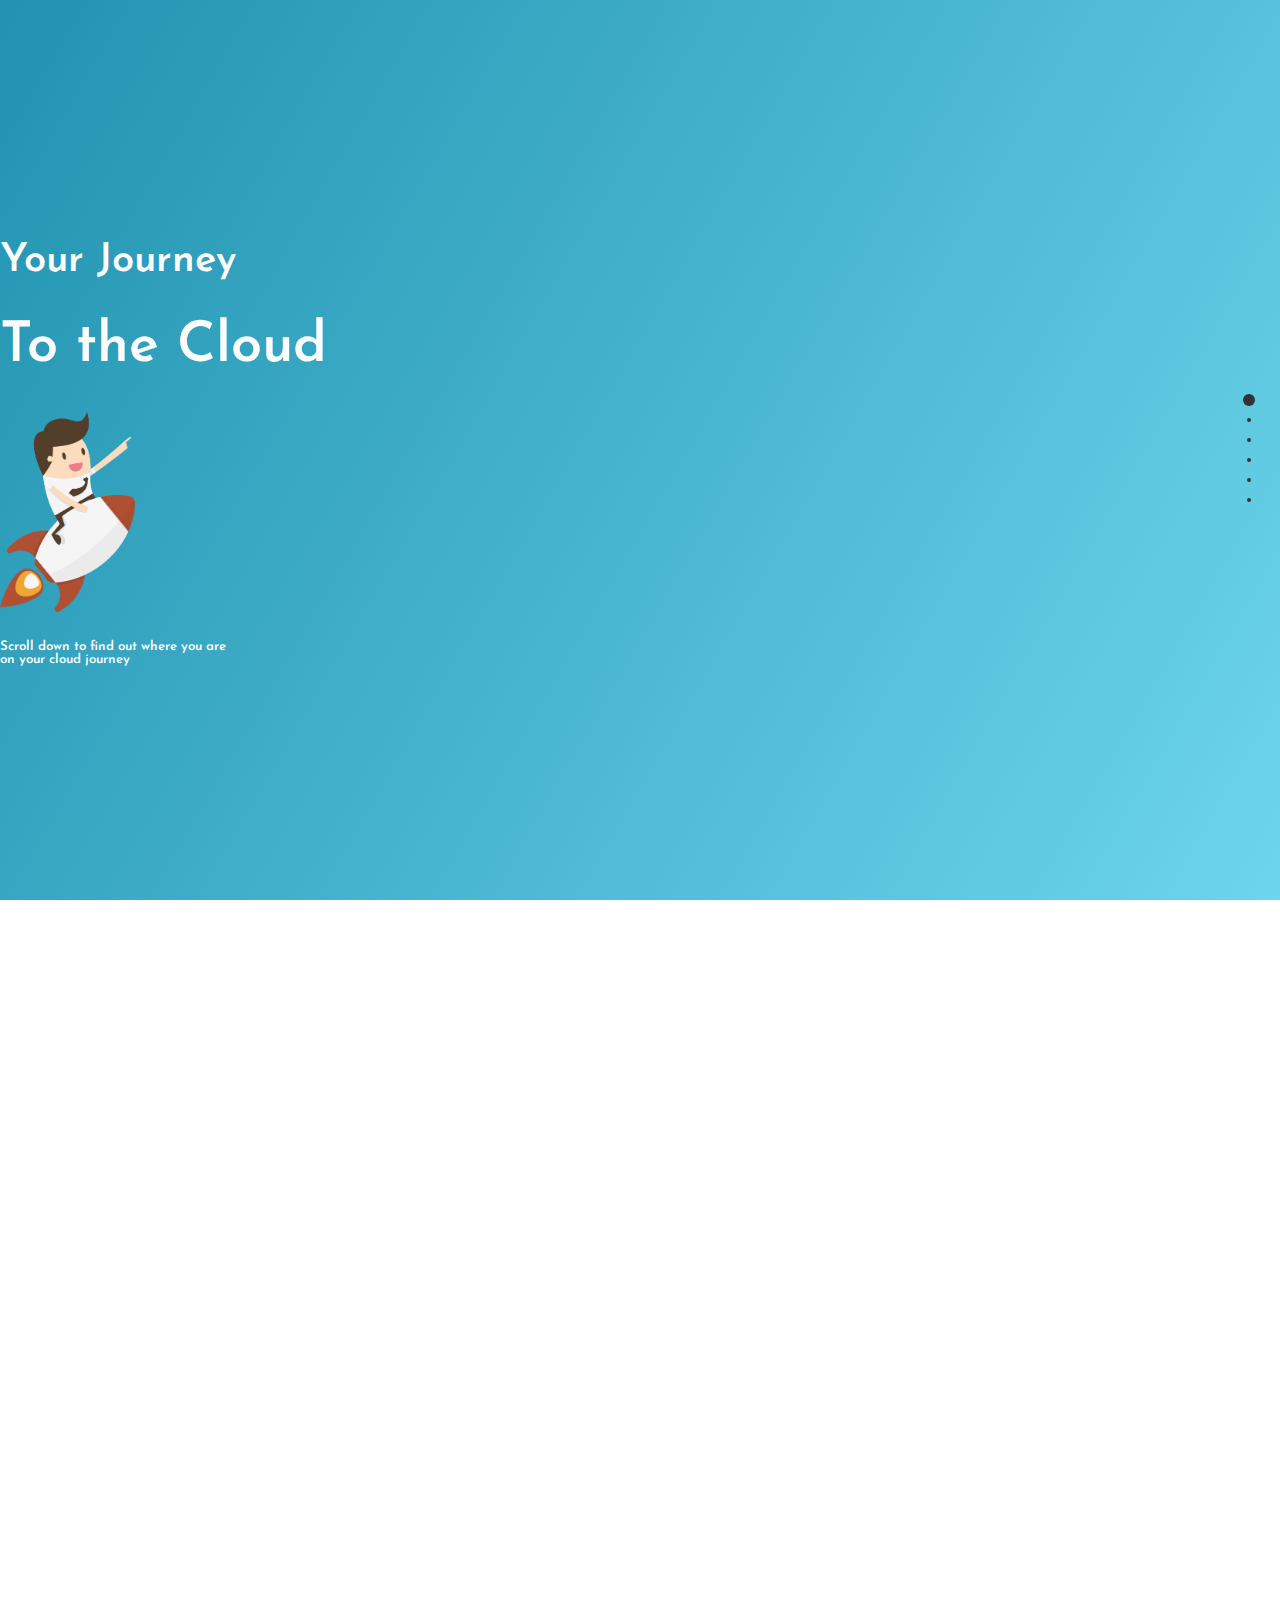
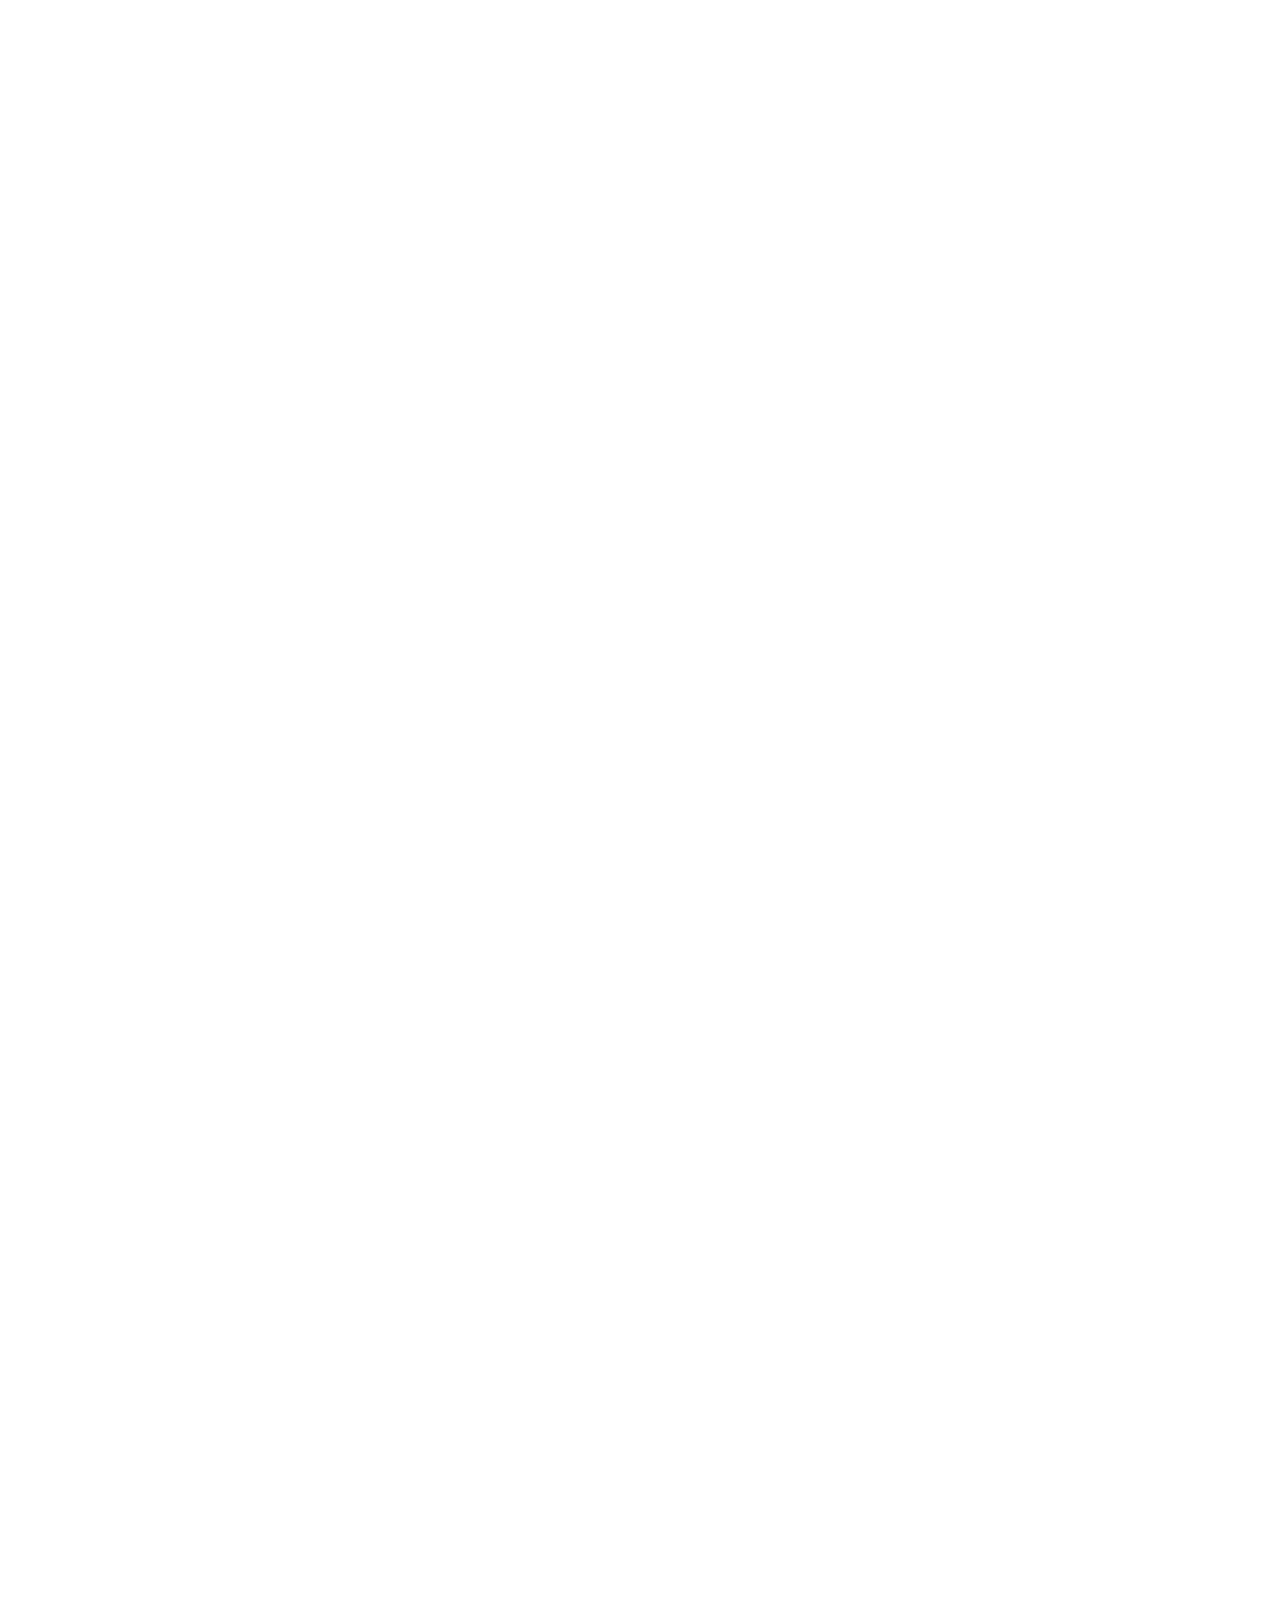
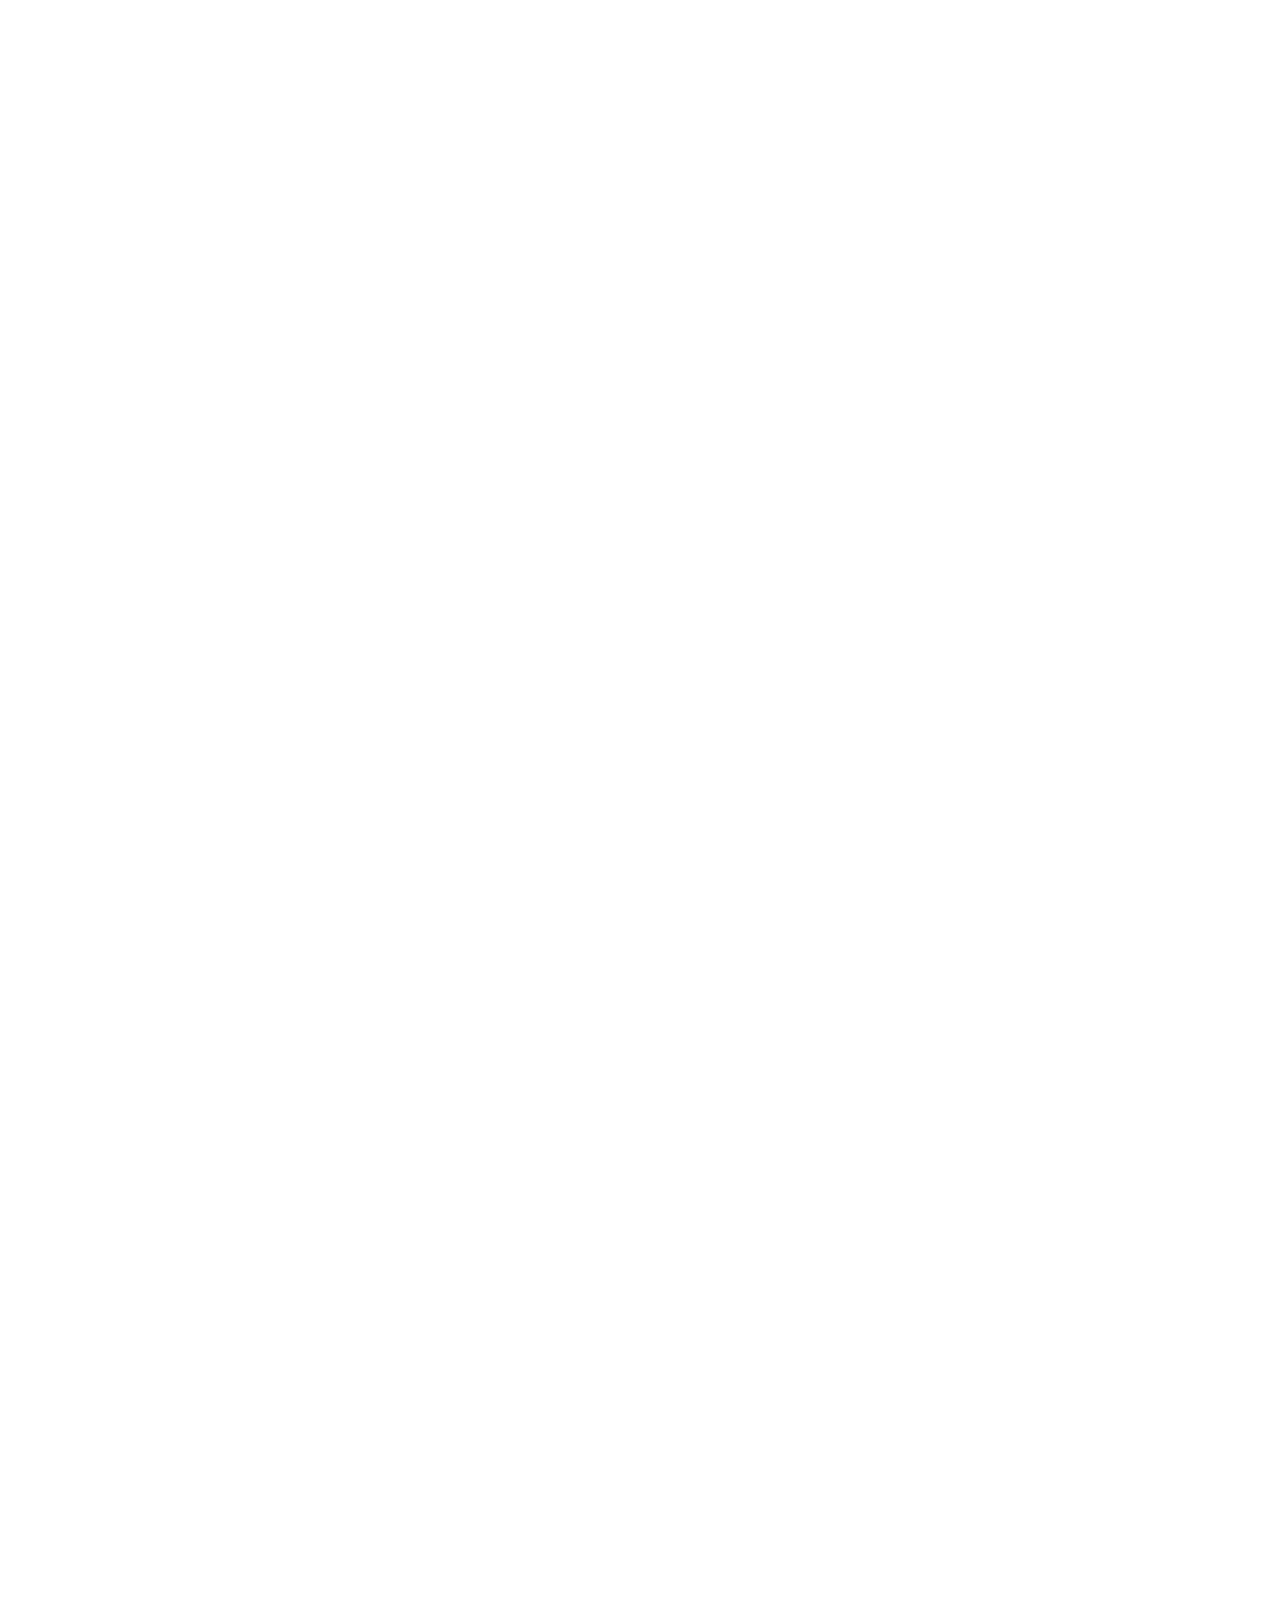
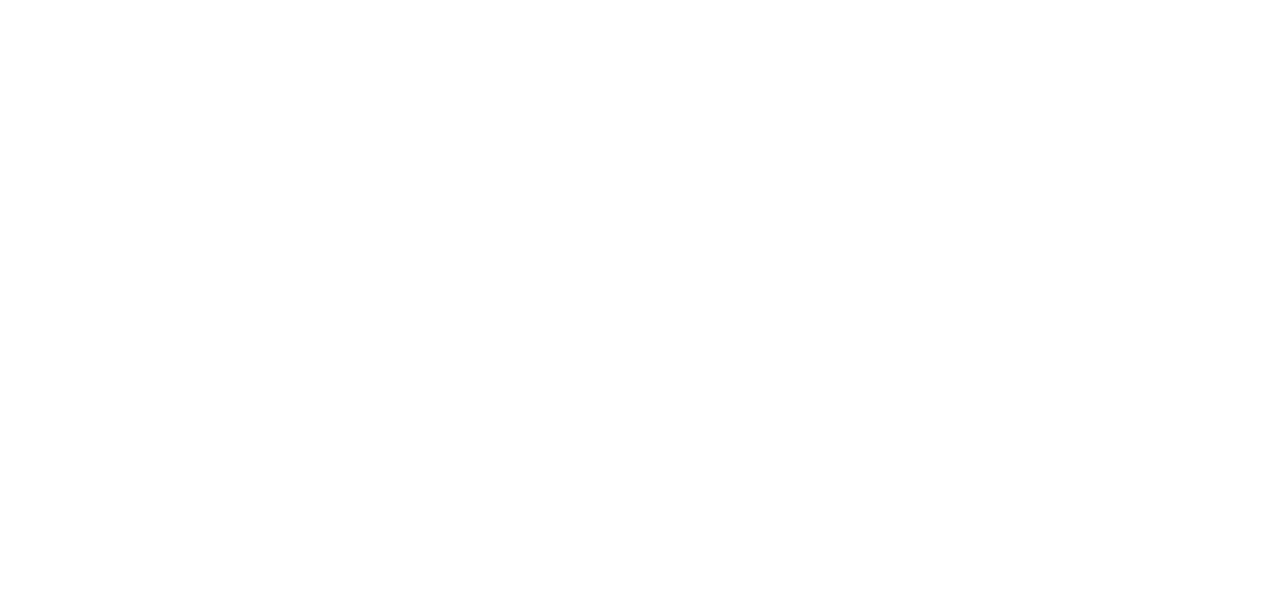
==== fullpagescrolldemo.html @ 7164c284 "create full page scroll demo" ====
<!DOCTYPE html>
<html lang="en">
<head>
    <meta charset="utf-8">
    <meta http-equiv="X-UA-Compatible" content="IE=edge">
    <meta name="viewport"
          content="width=device-width,
          initial-scale=1,
          maximum-scale=1,
          user-scalable=no">
    <meta name="description" content="ElasticParsley">
    <meta name="author" content="Phil Reynolds">
    <meta name="theme-color" content="#84fab0">
    <link rel="icon" type="image/png" href="favicon-16x16.png" sizes="16x16"/>
    <link rel="icon" type="image/png" href="favicon-32x32.png" sizes="32x32"/>
    <link rel="icon" type="image/png" href="favicon-96x96.png" sizes="96x96"/>

    <title>Full Page Scroll Demo</title>

    <!--  Bootstrap CSS -->
    <link rel="stylesheet" href="https://stackpath.bootstrapcdn.com/bootstrap/4.1.3/css/bootstrap.min.css"
          integrity="sha384-MCw98/SFnGE8fJT3GXwEOngsV7Zt27NXFoaoApmYm81iuXoPkFOJwJ8ERdknLPMO" crossorigin="anonymous">
    <!--  Font Awesome -->
    <link rel="stylesheet" href="https://use.fontawesome.com/releases/v5.2.0/css/all.css"
          integrity="sha384-hWVjflwFxL6sNzntih27bfxkr27PmbbK/iSvJ+a4+0owXq79v+lsFkW54bOGbiDQ" crossorigin="anonymous">

    <!-- Font Family-->
    <link href="https://fonts.googleapis.com/css?family=Josefin+Sans:400,700|Krub:400,700|" rel="stylesheet">

    <!-- StyleSheet -->
    <link rel="stylesheet" type="text/css" href="fullpagescrolldemo.css" />

    <!-- Full Page Scrolling -->
    <link rel="stylesheet" type="text/css" href="fullpage.css" />
    <script type="text/javascript" src="fullpage.js"></script>
</head>
<body>
<div id="fullpage">
    <div class="section background-bluegrad">
        <div class="text-center">
            <h2>Your Journey</h2>
            <h1>To the Cloud</h1>
            <img src="images/man-on-rocket.png" height="200px">
            <h5 class="text-uppercase">Scroll down to find out where you are<br />on your cloud journey</h5>
            <br />
            <br />
            <a href="#isItForUs"><i class="fas fa-angle-down fa-9x"></i></a>
        </div>
    </div>
    <div class="section background-orange">
        <div class="row text-center">
            <div class="col-md-6">Image Here</div>
            <div class="col-md-6">
                <h1>The Cloud...</h1>
                <h2>is it for us?</h2>
                <br />
                <br />
                <h4>How can Mobilise help?</h4>
                <br />
                <p>We can write you a Cloud Strategy and help you understand how Cloud Adoption can help your business.</p>
                <br />
                <h4><button type="button" class="btn btn-info btn-lg">Let's Get Started</button></h4>
            </div>
        </div>
    </div>
    <div class="section background-tomato">
        <div class="text-center">
            <div class="row text-center">
                <div class="col-md-6">Image Here</div>
                <div class="col-md-6">
                    <h1>We want to get into The Cloud</h1>
                    <h2>but we're a bit nervous</h2>
                    <br />
                    <br />
                    <h4>How can Mobilise help?</h4>
                    <br />
                    <p>We can seamlessly migrate your existing servers and data to the Cloud and integrate them with any legacy applications and services. We can help you run these services which are migrated.</p>
                    <br />
                    <h4><button type="button" class="btn btn-info btn-lg">Let's Get Started</button></h4>
                </div>
            </div>
        </div>
    </div>
    <div class="section background-black">
        <div class="text-center">
            <div class="row text-center">
                <div class="col-md-6">Image Here</div>
                <div class="col-md-6">
                    <h1>We're Already in The Cloud...</h1>
                    <h2>(sort of)​</h2>
                    <br />
                    <br />
                    <h4>How can Mobilise help?</h4>
                    <br />
                    <p>We will review what you've put in place and advise on best practice and security.  We can convert your infrastructure to code, and help you run those services 24/7.</p>
                    <br />
                    <h4><button type="button" class="btn btn-info btn-lg">Let's Get Started</button></h4>
                </div>
            </div>
        </div>
    </div>
    <div class="section background-purple">
        <div class="text-center">
            <div class="row text-center">
                <div class="col-md-6">Image Here</div>
                <div class="col-md-6">
                    <h1>We love The Cloud</h1>
                    <h2>and want to get into containers.</h2>
                    <br />
                    <br />
                    <h4>How can Mobilise help?</h4>
                    <br />
                    <p>We can take exisitng applications and convert them so they run in containers. We can then use Kubernetes to orchestrate container deployments and integrate container deployment with Ci/CD pipeline tooling. We can help you run this 24/7.</p>
                    <br />
                    <h4><button type="button" class="btn btn-info btn-lg">Let's Get Started</button></h4>
                </div>
            </div>
        </div>
    </div>
    <div class="section background-cyan">
        <div class="text-center">
            <div class="row text-center">
                <div class="col-md-6">Image Here</div>
                <div class="col-md-6">
                    <h1>The Cloud is Fantastic</h1>
                    <h2>let's go SERVERLESS!</h2>
                    <br />
                    <br />
                    <h4>How can Mobilise help?</h4>
                    <br />
                    <p>Let's redesign your applications so they use cloud-based functions so your code runs on demand without worrying about pesky servers! We can integrate deployments with CI/CD Pipeline Tooling. We can help you run this 24/7.</p>
                    <br />
                    <h4><button type="button" class="btn btn-info btn-lg">Let's Get Started</button></h4>
                </div>
            </div>
        </div>
    </div>
</div>

<script>
    //initialise fullpage scroll
    new fullpage('#fullpage', {
        //options here
        licenseKey: 'OPEN-SOURCE-GPLV3-LICENSE',
        //Navigation
        menu: '#menu',
        lockAnchors: false,
        anchors:['yourJourney', 'isItForUs', 'nervous', 'sortOf', 'containers', 'serverless'],
        navigation: true,
        navigationPosition: 'right',
        navigationTooltips: ['Your Journey', 'Is it for us?', 'We\'re Nervous', 'Sort Of There', 'We Want Containers', 'let\'s Go Serverless'],
        showActiveTooltip: false,
        slidesNavigation: false,
        slidesNavPosition: 'bottom',

        //Scrolling
        css3: true,
        scrollingSpeed: 700,
        autoScrolling: true,
        fitToSection: true,
        fitToSectionDelay: 1000,
        scrollBar: false,
        easing: 'easeInOutCubic',
        easingcss3: 'ease',
        loopBottom: false,
        loopTop: false,
        loopHorizontal: true,
        continuousVertical: false,
        continuousHorizontal: false,
        scrollHorizontally: false,
        interlockedSlides: false,
        dragAndMove: false,
        offsetSections: false,
        resetSliders: false,
        fadingEffect: false,
        normalScrollElements: '#element1, .element2',
        scrollOverflow: false,
        scrollOverflowReset: false,
        scrollOverflowOptions: null,
        touchSensitivity: 15,
        normalScrollElementTouchThreshold: 5,
        bigSectionsDestination: null,

        //Accessibility
        keyboardScrolling: true,
        animateAnchor: true,
        recordHistory: true,

        //Design
        controlArrows: true,
        verticalCentered: true,
        paddingTop: '3em',
        paddingBottom: '10px',
        fixedElements: '#header, .footer',
        responsiveWidth: 0,
        responsiveHeight: 0,
        responsiveSlides: false,
        parallax: false,
        parallaxOptions: {type: 'reveal', percentage: 62, property: 'translate'},

        //Custom selectors
        sectionSelector: '.section',
        slideSelector: '.slide',

        lazyLoading: true,

        //events
        onLeave: function(origin, destination, direction){},
        afterLoad: function(origin, destination, direction){},
        afterRender: function(){},
        afterResize: function(width, height){},
        afterResponsive: function(isResponsive){},
        afterSlideLoad: function(section, origin, destination, direction){},
        onSlideLeave: function(section, origin, destination, direction){}
    });

    //methods
    fullpage_api.setAllowScrolling(true);
</script>
</body>
---- fullpagescrolldemo.css ----
h1, h2, h3, h4, h5 {
    font-family: 'Josefin Sans', sans-serif;
    font-weight: 600;
}
h1 {
    font-size: 3.5rem;
}
h2 {
    font-size: 2.5rem;
}
h4 {
    font-size: 2rem;
}
body {
    font-family: 'Krub', sans-serif;
}

/*Define Background Colours*/
/*also colours for fonts*/
.background-bluegrad{
    background-color: #2193b0;
    background-image: -moz-linear-gradient(120deg, #2193b0 0%, #6dd5ed 100%);
    background-image: -webkit-linear-gradient(120deg, #2193b0 0%, #6dd5ed 100%);
    background-image: -ms-linear-gradient(120deg, #2193b0 0%, #6dd5ed 100%);
    background-image: linear-gradient(120deg, #2193b0 0%, #6dd5ed 100%);
    color: white;
}
.background-bluegrad a i{
    color: white;
}
.background-black{
    background-color: black;
    color: white;
}

.background-tomato{
    background-color: tomato;
    color: white;
}
.background-orange{
    background-color: orange;
    color: white;
}
.background-purple{
    background-color: rebeccapurple;
    color: white;
}
.background-cyan{
    background-color: darkcyan;
    color: white;
}

/*Padding around columns*/
.row{
    padding: 2.5rem;
}
---- fullpage.css ----
/*!
     * fullPage 3.0.3
     * https://github.com/alvarotrigo/fullPage.js
     *
     * @license GPLv3 for open source use only
     * or Fullpage Commercial License for commercial use
     * http://alvarotrigo.com/fullPage/pricing/
     *
     * Copyright (C) 2018 http://alvarotrigo.com/fullPage - A project by Alvaro Trigo
     */
html.fp-enabled,
.fp-enabled body {
    margin: 0;
    padding: 0;
    overflow:hidden;

    /*Avoid flicker on slides transitions for mobile phones #336 */
    -webkit-tap-highlight-color: rgba(0,0,0,0);
}
.fp-section {
    position: relative;
    -webkit-box-sizing: border-box; /* Safari<=5 Android<=3 */
    -moz-box-sizing: border-box; /* <=28 */
    box-sizing: border-box;
}
.fp-slide {
    float: left;
}
.fp-slide, .fp-slidesContainer {
    height: 100%;
    display: block;
}
.fp-slides {
    z-index:1;
    height: 100%;
    overflow: hidden;
    position: relative;
    -webkit-transition: all 0.3s ease-out; /* Safari<=6 Android<=4.3 */
    transition: all 0.3s ease-out;
}
.fp-section.fp-table, .fp-slide.fp-table {
    display: table;
    table-layout:fixed;
    width: 100%;
}
.fp-tableCell {
    display: table-cell;
    vertical-align: middle;
    width: 100%;
    height: 100%;
}
.fp-slidesContainer {
    float: left;
    position: relative;
}
.fp-controlArrow {
    -webkit-user-select: none; /* webkit (safari, chrome) browsers */
    -moz-user-select: none; /* mozilla browsers */
    -khtml-user-select: none; /* webkit (konqueror) browsers */
    -ms-user-select: none; /* IE10+ */
    position: absolute;
    z-index: 4;
    top: 50%;
    cursor: pointer;
    width: 0;
    height: 0;
    border-style: solid;
    margin-top: -38px;
    -webkit-transform: translate3d(0,0,0);
    -ms-transform: translate3d(0,0,0);
    transform: translate3d(0,0,0);
}
.fp-controlArrow.fp-prev {
    left: 15px;
    width: 0;
    border-width: 38.5px 34px 38.5px 0;
    border-color: transparent #fff transparent transparent;
}
.fp-controlArrow.fp-next {
    right: 15px;
    border-width: 38.5px 0 38.5px 34px;
    border-color: transparent transparent transparent #fff;
}
.fp-scrollable {
    overflow: hidden;
    position: relative;
}
.fp-scroller{
    overflow: hidden;
}
.iScrollIndicator{
    border: 0 !important;
}
.fp-notransition {
    -webkit-transition: none !important;
    transition: none !important;
}
#fp-nav {
    position: fixed;
    z-index: 100;
    margin-top: -32px;
    top: 50%;
    opacity: 1;
    -webkit-transform: translate3d(0,0,0);
}
#fp-nav.fp-right {
    right: 17px;
}
#fp-nav.fp-left {
    left: 17px;
}
.fp-slidesNav{
    position: absolute;
    z-index: 4;
    opacity: 1;
    -webkit-transform: translate3d(0,0,0);
    -ms-transform: translate3d(0,0,0);
    transform: translate3d(0,0,0);
    left: 0 !important;
    right: 0;
    margin: 0 auto !important;
}
.fp-slidesNav.fp-bottom {
    bottom: 17px;
}
.fp-slidesNav.fp-top {
    top: 17px;
}
#fp-nav ul,
.fp-slidesNav ul {
    margin: 0;
    padding: 0;
}
#fp-nav ul li,
.fp-slidesNav ul li {
    display: block;
    width: 14px;
    height: 13px;
    margin: 7px;
    position:relative;
}
.fp-slidesNav ul li {
    display: inline-block;
}
#fp-nav ul li a,
.fp-slidesNav ul li a {
    display: block;
    position: relative;
    z-index: 1;
    width: 100%;
    height: 100%;
    cursor: pointer;
    text-decoration: none;
}
#fp-nav ul li a.active span,
.fp-slidesNav ul li a.active span,
#fp-nav ul li:hover a.active span,
.fp-slidesNav ul li:hover a.active span{
    height: 12px;
    width: 12px;
    margin: -6px 0 0 -6px;
    border-radius: 100%;
}
#fp-nav ul li a span,
.fp-slidesNav ul li a span {
    border-radius: 50%;
    position: absolute;
    z-index: 1;
    height: 4px;
    width: 4px;
    border: 0;
    background: #333;
    left: 50%;
    top: 50%;
    margin: -2px 0 0 -2px;
    -webkit-transition: all 0.1s ease-in-out;
    -moz-transition: all 0.1s ease-in-out;
    -o-transition: all 0.1s ease-in-out;
    transition: all 0.1s ease-in-out;
}
#fp-nav ul li:hover a span,
.fp-slidesNav ul li:hover a span{
    width: 10px;
    height: 10px;
    margin: -5px 0px 0px -5px;
}
#fp-nav ul li .fp-tooltip {
    position: absolute;
    top: -2px;
    color: #fff;
    font-size: 14px;
    font-family: arial, helvetica, sans-serif;
    white-space: nowrap;
    max-width: 220px;
    overflow: hidden;
    display: block;
    opacity: 0;
    width: 0;
    cursor: pointer;
}
#fp-nav ul li:hover .fp-tooltip,
#fp-nav.fp-show-active a.active + .fp-tooltip {
    -webkit-transition: opacity 0.2s ease-in;
    transition: opacity 0.2s ease-in;
    width: auto;
    opacity: 1;
}
#fp-nav ul li .fp-tooltip.fp-right {
    right: 20px;
}
#fp-nav ul li .fp-tooltip.fp-left {
    left: 20px;
}
.fp-auto-height.fp-section,
.fp-auto-height .fp-slide,
.fp-auto-height .fp-tableCell{
    height: auto !important;
}

.fp-responsive .fp-auto-height-responsive.fp-section,
.fp-responsive .fp-auto-height-responsive .fp-slide,
.fp-responsive .fp-auto-height-responsive .fp-tableCell {
    height: auto !important;
}

/*Only display content to screen readers*/
.fp-sr-only{
    position: absolute;
    width: 1px;
    height: 1px;
    padding: 0;
    overflow: hidden;
    clip: rect(0, 0, 0, 0);
    white-space: nowrap;
    border: 0;
}
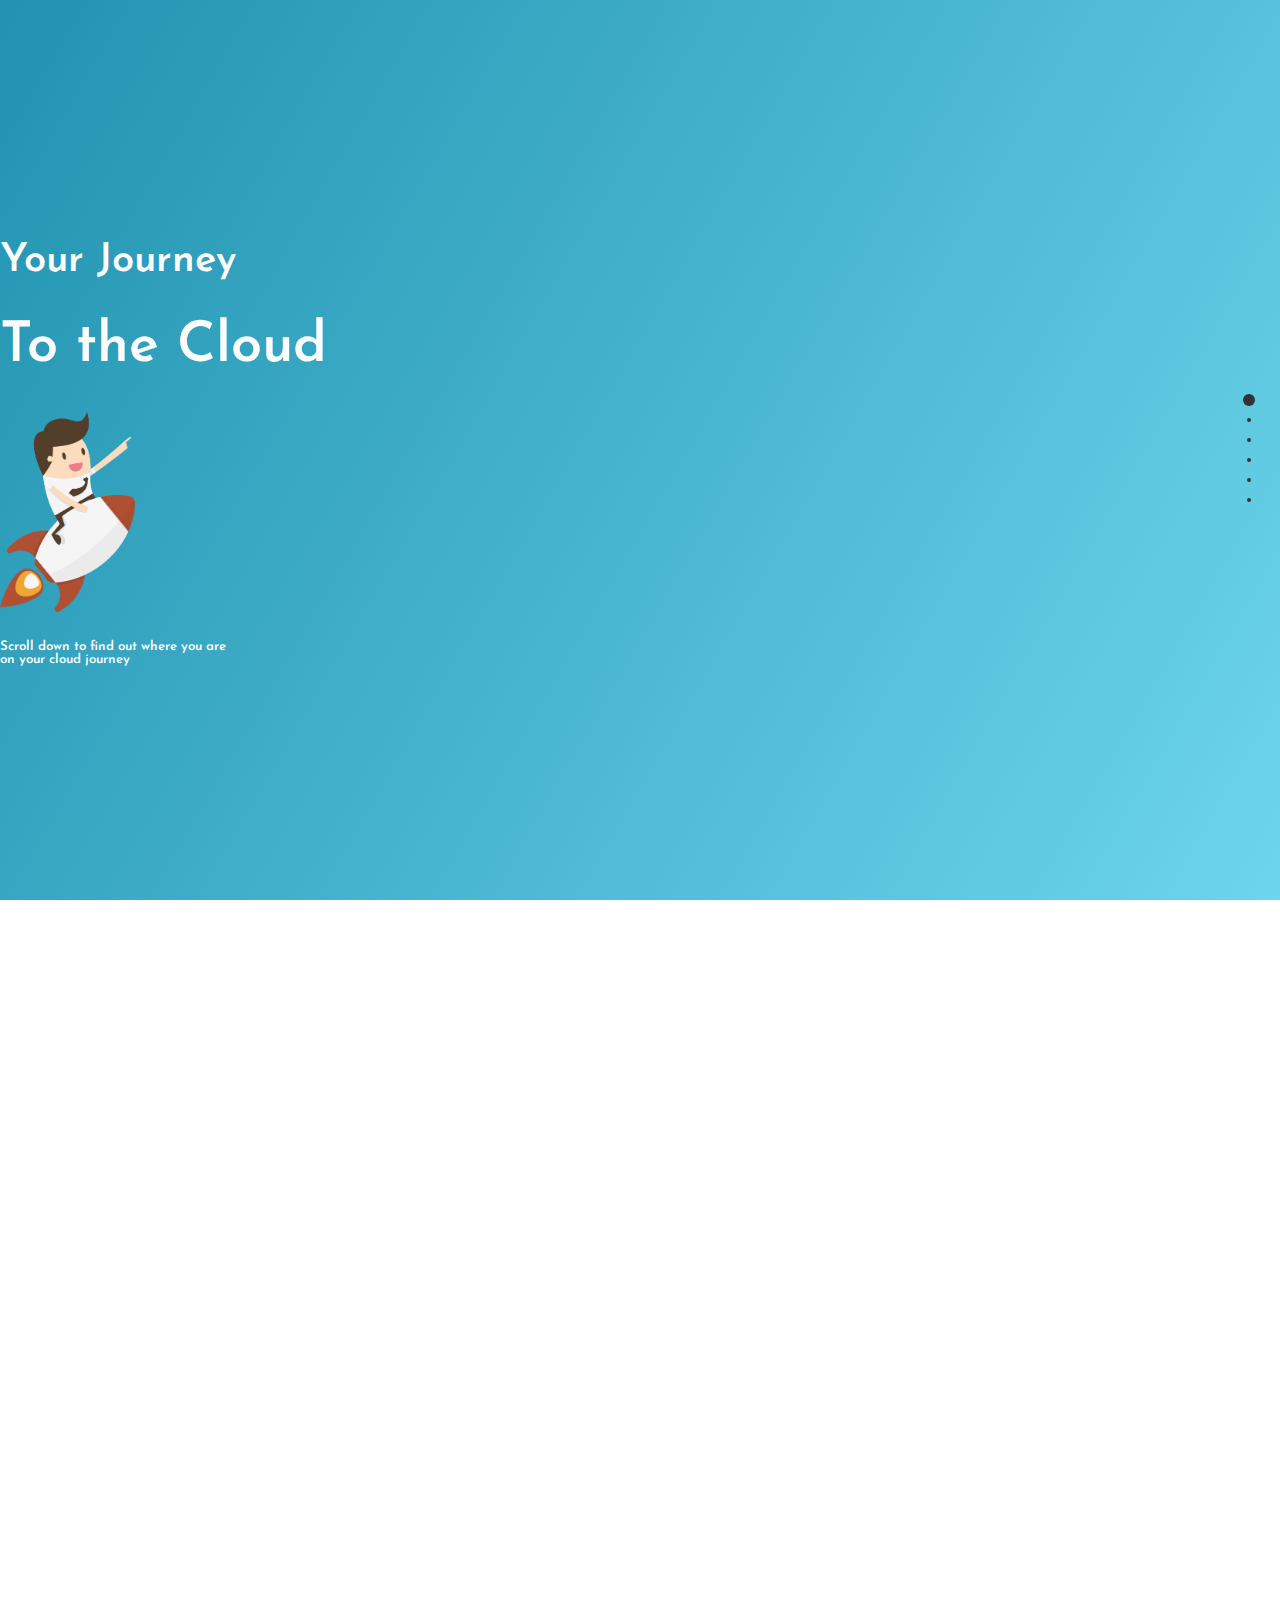
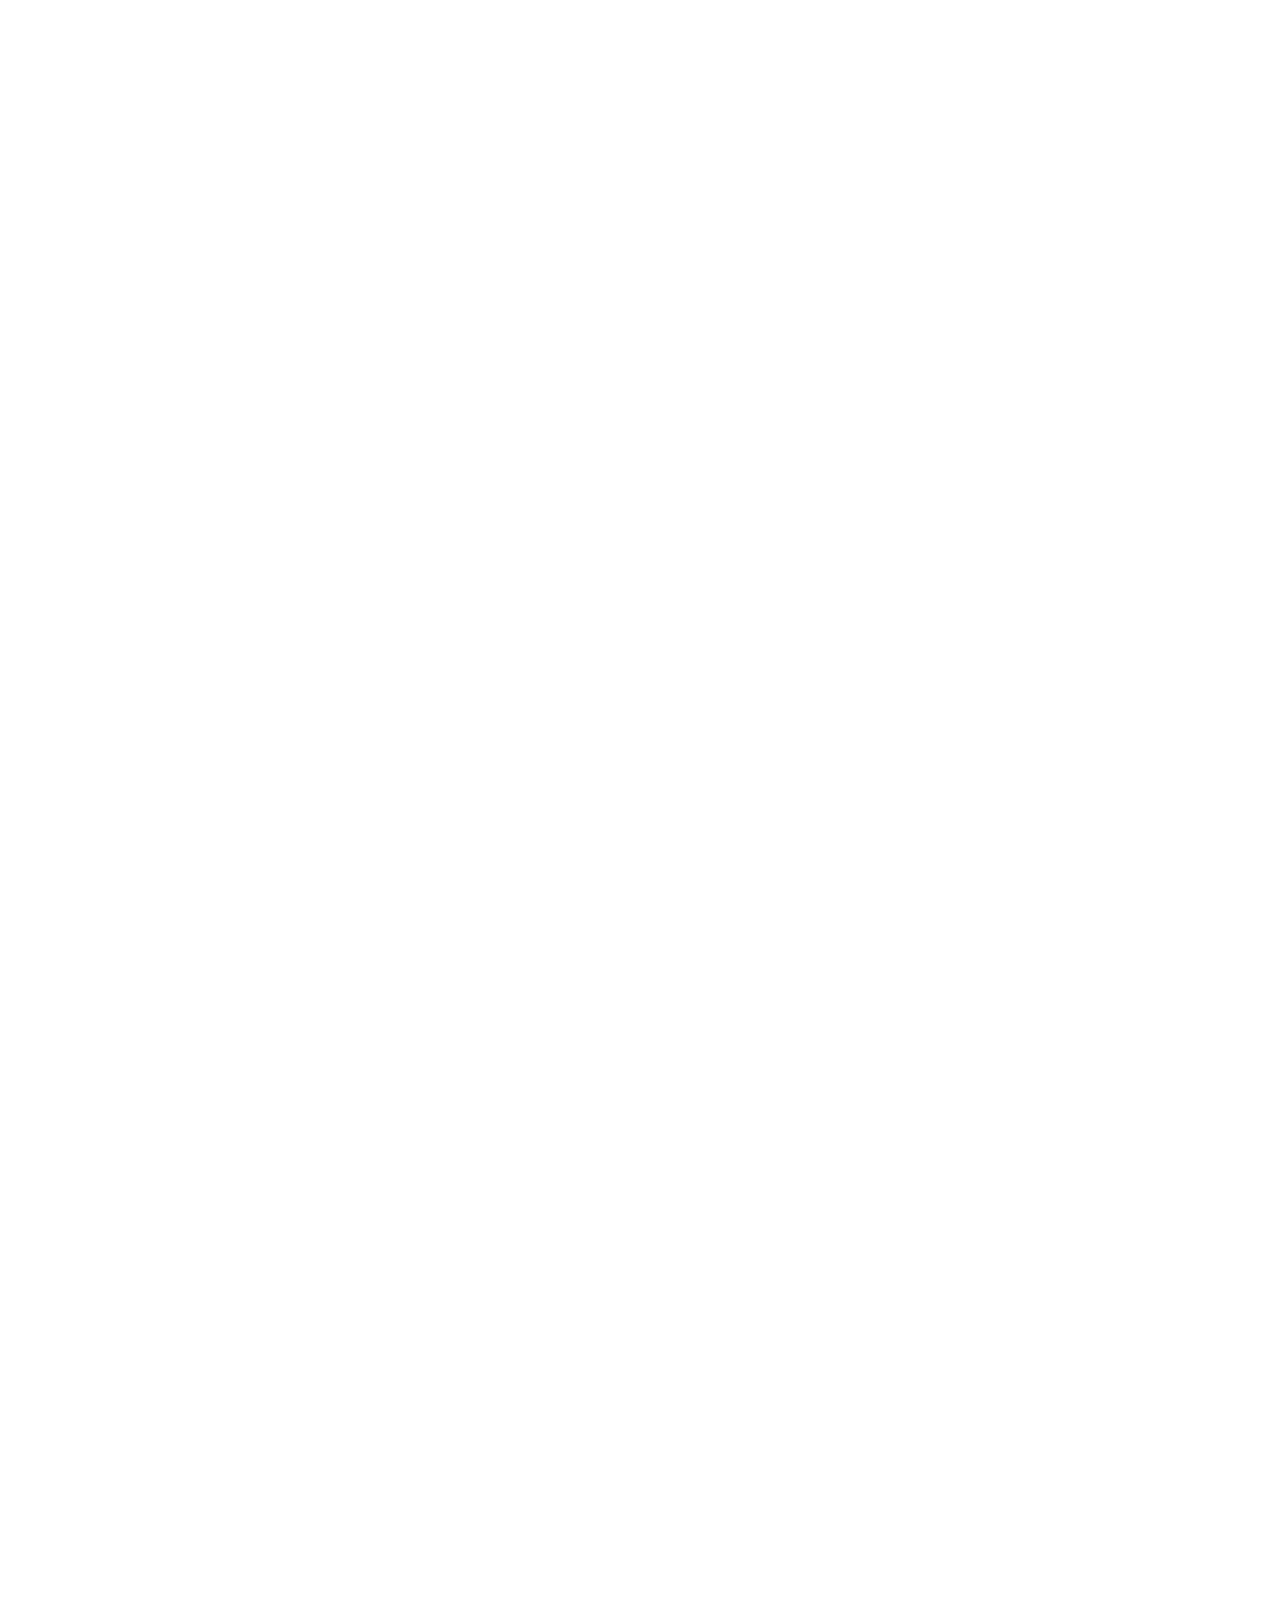
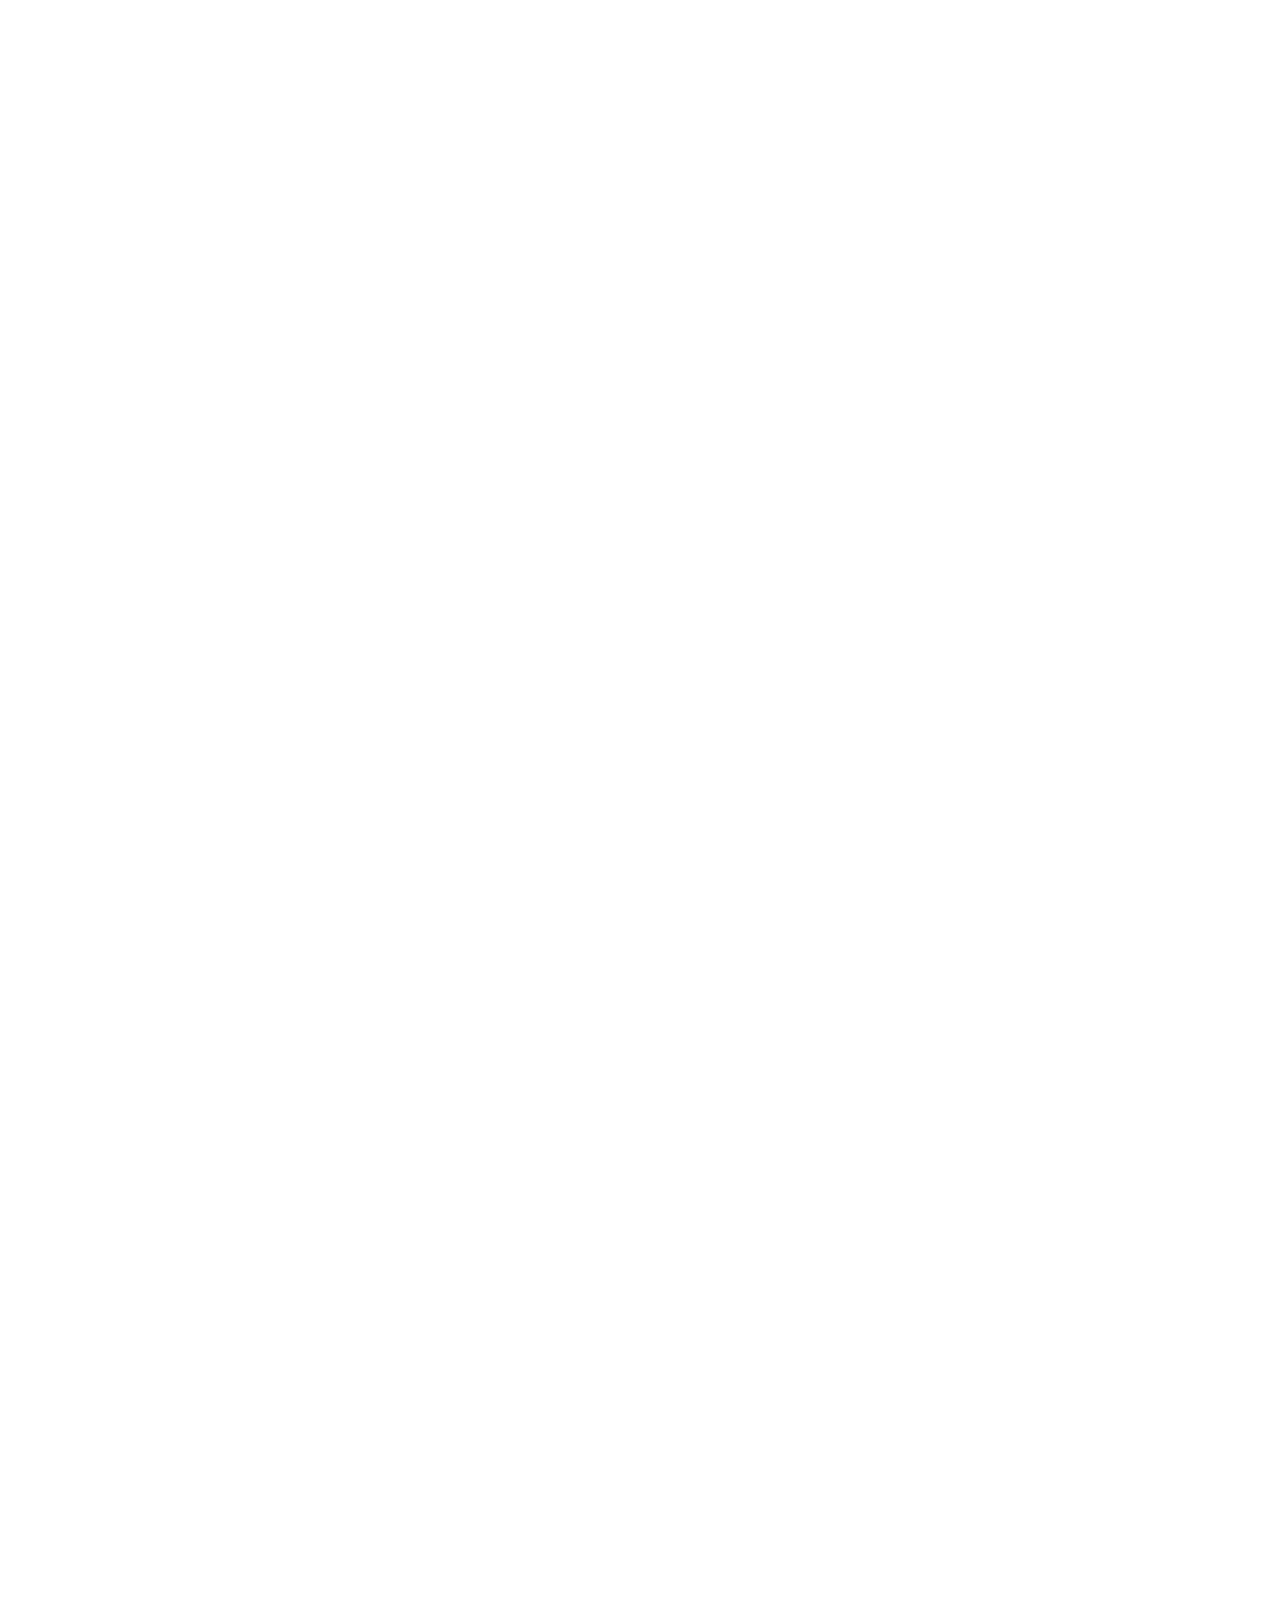
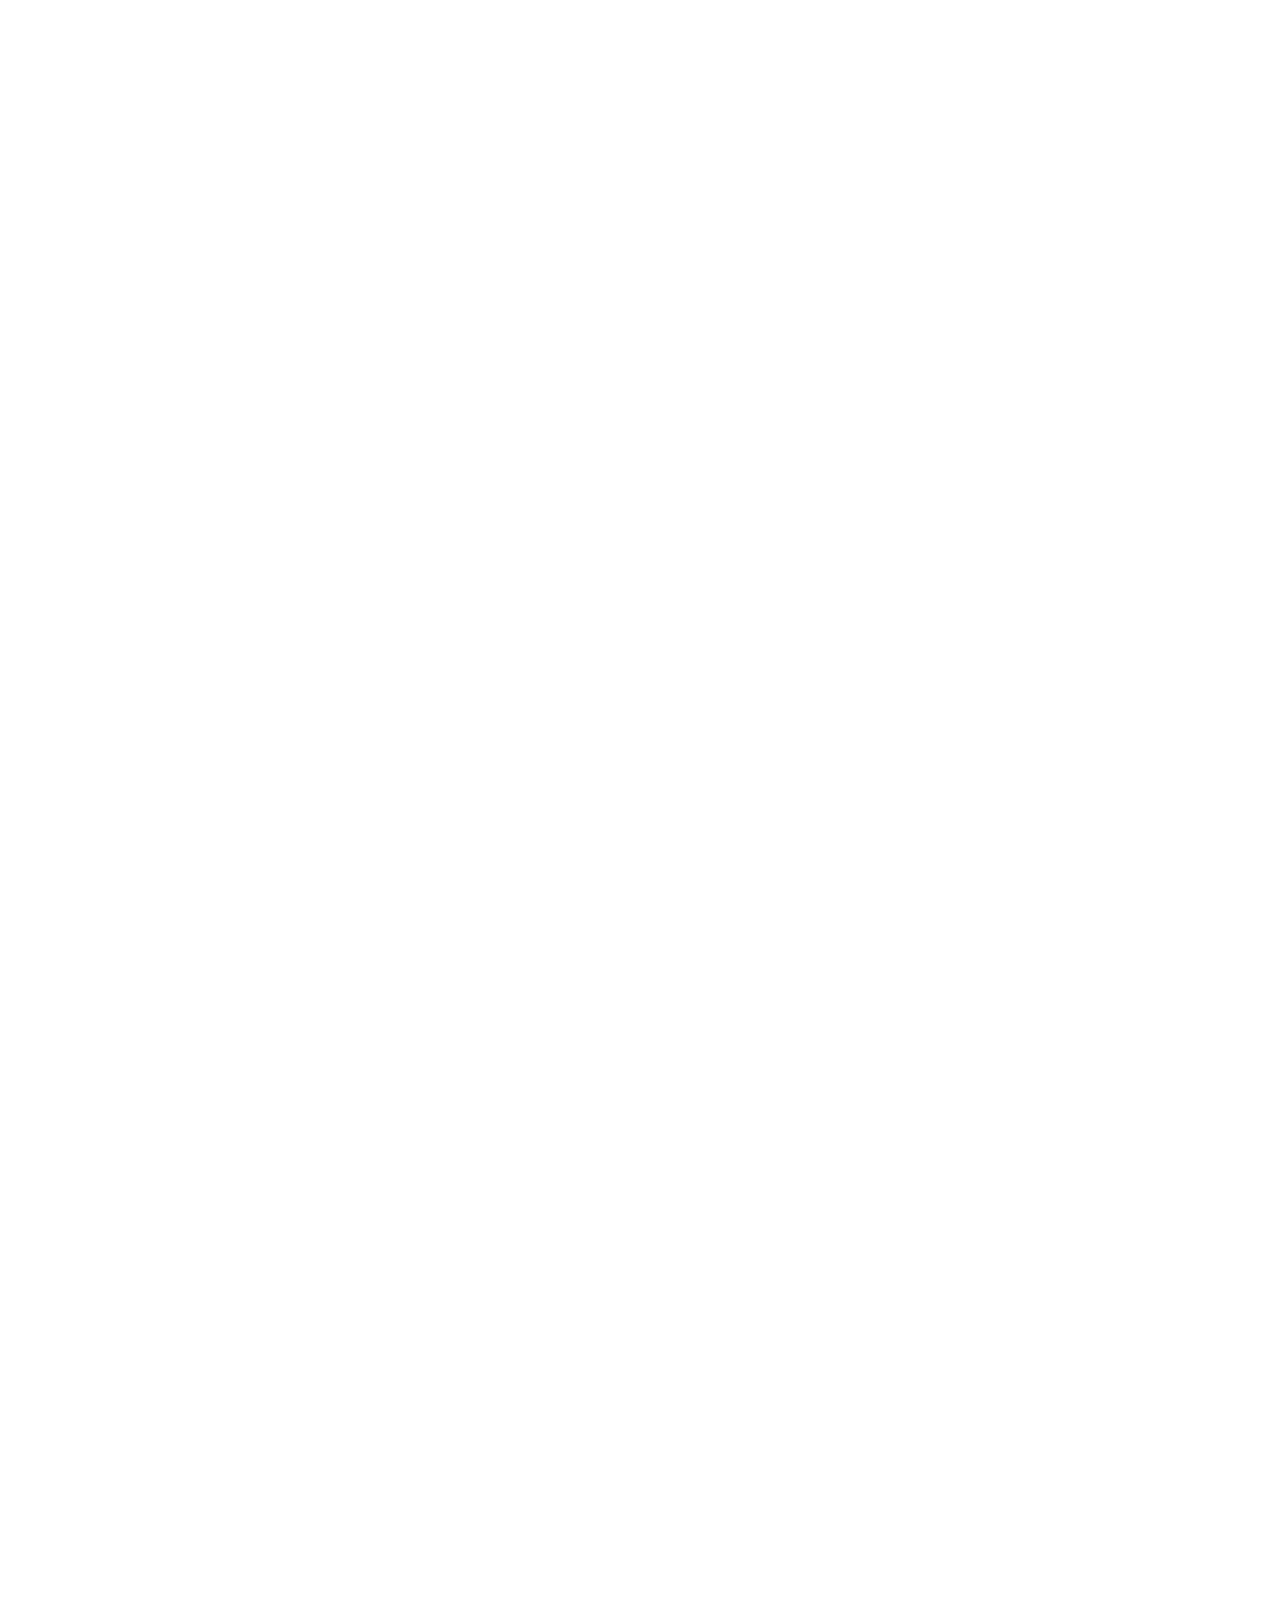
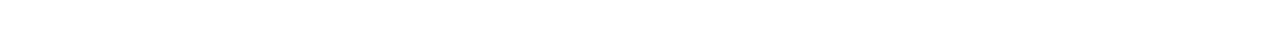
==== commit c3035fff: "updates to include some images and responsiveness" ====
--- a/fullpagescrolldemo.html
+++ b/fullpagescrolldemo.html
@@ -49,7 +49,7 @@
     </div>
     <div class="section background-orange">
         <div class="row text-center">
-            <div class="col-md-6">Image Here</div>
+            <div class="col-md-6"><img src="images/man-questioning.png"></div>
             <div class="col-md-6">
                 <h1>The Cloud...</h1>
                 <h2>is it for us?</h2>
@@ -66,7 +66,7 @@
     <div class="section background-tomato">
         <div class="text-center">
             <div class="row text-center">
-                <div class="col-md-6">Image Here</div>
+                <div class="col-md-6 d-sm-none d-md-block"><img src="images/woman-on-ladder.png"></div>
                 <div class="col-md-6">
                     <h1>We want to get into The Cloud</h1>
                     <h2>but we're a bit nervous</h2>
@@ -84,7 +84,7 @@
     <div class="section background-black">
         <div class="text-center">
             <div class="row text-center">
-                <div class="col-md-6">Image Here</div>
+                <div class="col-md-6 d-sm-none d-md-block">Image Here</div>
                 <div class="col-md-6">
                     <h1>We're Already in The Cloud...</h1>
                     <h2>(sort of)​</h2>
@@ -102,7 +102,7 @@
     <div class="section background-purple">
         <div class="text-center">
             <div class="row text-center">
-                <div class="col-md-6">Image Here</div>
+                <div class="col-md-6 d-sm-none d-md-block">Image Here</div>
                 <div class="col-md-6">
                     <h1>We love The Cloud</h1>
                     <h2>and want to get into containers.</h2>
@@ -120,7 +120,7 @@
     <div class="section background-cyan">
         <div class="text-center">
             <div class="row text-center">
-                <div class="col-md-6">Image Here</div>
+                <div class="col-md-6 d-sm-none d-md-block">Image Here</div>
                 <div class="col-md-6">
                     <h1>The Cloud is Fantastic</h1>
                     <h2>let's go SERVERLESS!</h2>
@@ -148,7 +148,7 @@
         anchors:['yourJourney', 'isItForUs', 'nervous', 'sortOf', 'containers', 'serverless'],
         navigation: true,
         navigationPosition: 'right',
-        navigationTooltips: ['Your Journey', 'Is it for us?', 'We\'re Nervous', 'Sort Of There', 'We Want Containers', 'let\'s Go Serverless'],
+        navigationTooltips: ['Your Journey', 'Is it for us?', 'We\'re Nervous', 'Sort Of There', 'We Want Containers', 'Let\'s Go Serverless'],
         showActiveTooltip: false,
         slidesNavigation: false,
         slidesNavPosition: 'bottom',
--- a/fullpagescrolldemo.css
+++ b/fullpagescrolldemo.css
@@ -13,6 +13,12 @@
 }
 body {
     font-family: 'Krub', sans-serif;
+}
+/* Make images responsive*/
+.col-md-6 img {
+    max-width: 40%;
+    max-height: 100%;
+    max-height: 700px;
 }
 
 /*Define Background Colours*/
@@ -32,7 +38,6 @@
     background-color: black;
     color: white;
 }
-
 .background-tomato{
     background-color: tomato;
     color: white;
